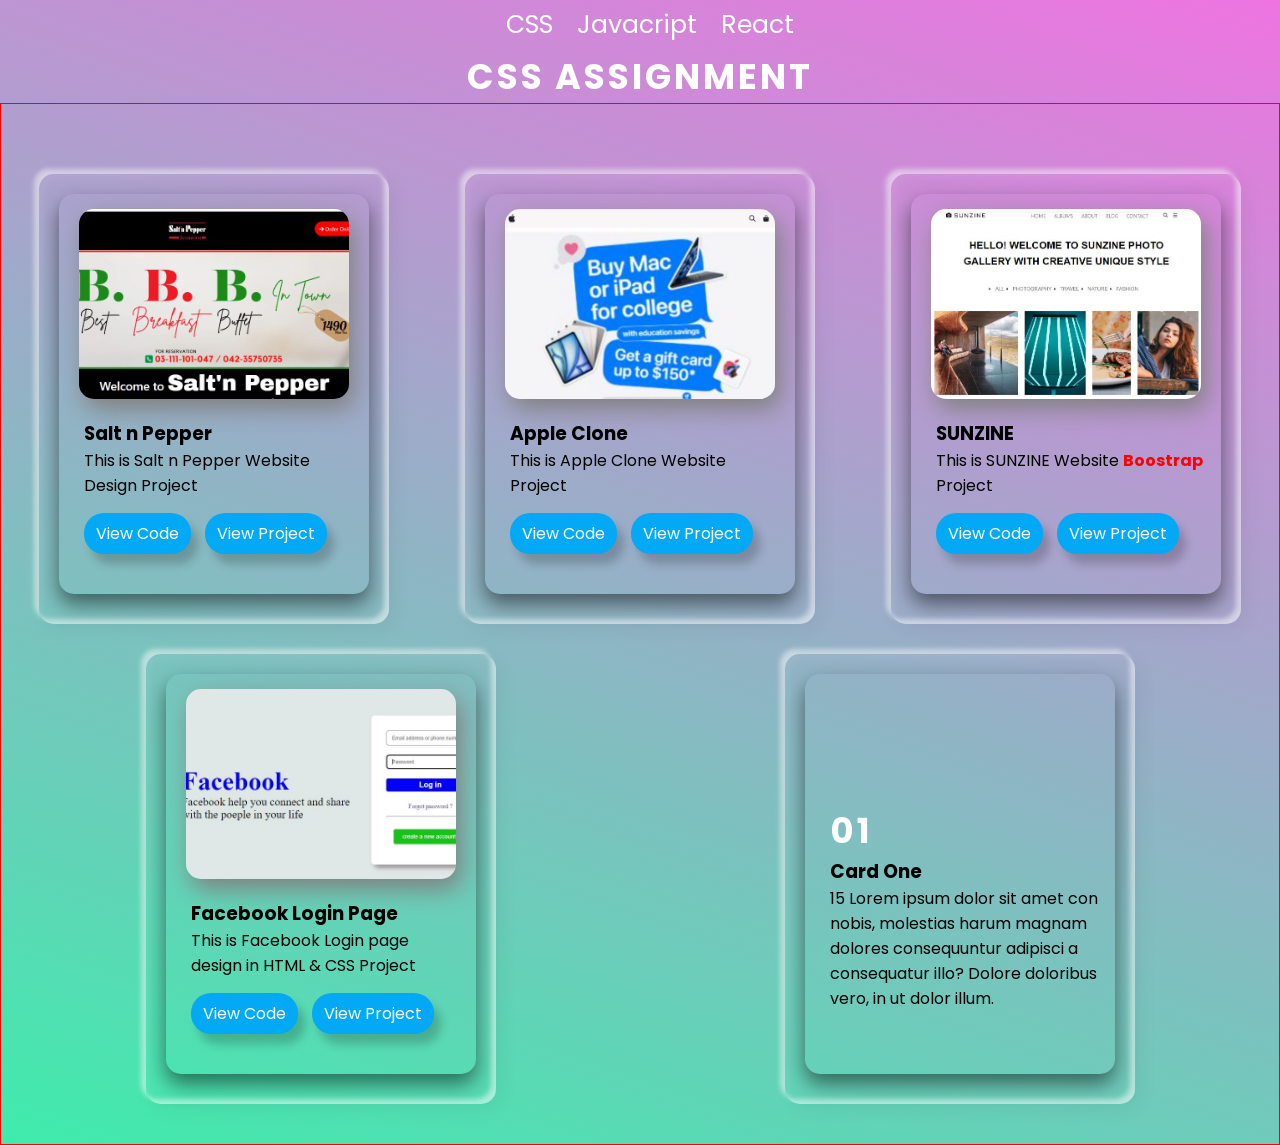
==== index.html @ 2d8a00dd "Assignment Portal" ====
<!DOCTYPE html>
<html lang="en">

<head>
    <meta charset="UTF-8">
    <meta name="viewport" content="width=device-width, initial-scale=1.0">
    <title>Portfolio</title>
    <link rel="stylesheet" href="./style.css">
</head>

<body>

    <div class="main">
       
        <nav>
            <ul>
                <li><a href="#CSS Html">CSS</a></li>
                <li><a href="">Javacript</a></li>
                <li><a href="">React</a></li>
            </ul>
        </nav>
        <h1 id="CSS">CSS ASSIGNMENT</h1>
    </div>
    <div class="container">

        <!-- Card:01 -->
        <div class="card">
            <div class="box">
                <div class="imgagecard1">
                </div>
                <div class="content">
                    <h3>Salt n Pepper</h3>
                    <p>This is Salt n Pepper Website Design Project</p>
                    <a href="https://github.com/Aftab299/smit-assignment/tree/main/Salt%20n%20Pepper">View Code</a>
                    <a href="./Salt n Pepper/index.html" id="btn">View Project</a>
                </div>
            </div>
        </div>
        <!-- Card:02 -->
        <div class="card">
            <div class="box">
                <div class="imgagecard2">
                </div>
                <div class="content">
                    <h3>Apple Clone</h3>
                    <p>This is  Apple Clone Website Project</p>
                    <a href="https://github.com/Aftab299/smit-assignment/tree/main/Apple%20Icon">View Code</a>
                    <a href="./Apple Icon/index.html" id="btn">View Project </a>
                </div>
            </div>
        </div>
        <!-- Card:03 -->
        <div class="card">
            <div class="box">
                <div class="imgagecard3">
                </div>
                <div class="content">
                    <h3>SUNZINE</h3>
                    <p>This is SUNZINE Website <span style="font-weight: bold; color: red;">Boostrap</span>  Project</p>
                    <a href="https://github.com/Aftab299/smit-assignment/tree/main/Sunzine">View Code</a>
                    <a href="./Sunzine/index.html" id="btn">View Project </a>
                </div>
            </div>
        </div>
        <!-- Card:04 -->
        <div class="card">
            <div class="box">
                <div class="imgagecard4">
                </div>
                <div class="content">
                    <h3>Facebook Login Page</h3>
                    <p>This is Facebook Login page design in HTML & CSS Project</p>
                    <a href="#">View Code</a>
                    <a href="https://aftab299.github.io/facebook-login/" id="btn">View Project</a>
                </div>
            </div>
        </div>
        <!-- Card:05 -->
        <div class="card">
            <div class="box">
                <div class="content">
                    <h1>01</h1>
                    <h3>Card One</h3>
                    <p>15 Lorem ipsum dolor sit amet con nobis, molestias harum magnam
                        dolores consequuntur adipisci a consequatur illo? Dolore doloribus vero, in ut dolor illum.</p>
                </div>

            </div>
        </div>
    </div>

</body>

</html>
---- style.css ----
@import url('https://fonts.googleapis.com/css2?family=Arvo:ital,wght@0,400;0,700;1,400;1,700&family=Francois+One&family=Manrope:wght@800&family=Poppins:ital,wght@0,100;0,200;0,300;0,400;0,500;0,600;0,700;0,800;0,900;1,100;1,200;1,300;1,400;1,500;1,600;1,700;1,800;1,900&display=swap');

* {
    margin: 0px;
    padding: 0px;
    box-sizing: border-box;
    font-family: "Poppins", sans-serif;
}

body {
    width: 100%;
    height: 100%;
    display: flex;
    flex-direction: column;
    align-items: center;
    align-content: center;
    background-color: #3EECAC;
    background-image: linear-gradient(19deg, #3EECAC 0%, #EE74E1 100%);

}
body h1{
    color: white;
    font-size: 35px;
    letter-spacing: 3px;
}
nav{
    width: 100%;
    display: flex;
    height: 50px;
    justify-content: center;
    align-items: center;

}
nav ul li{
    list-style: none;
    display: inline-block;
    padding-left: 20px;
    color: white;
    font-size: 25px;
}

nav ul li>a{
    text-decoration: none;
    color: white;
}
nav ul li:hover>a{
    text-decoration: none;
    color: red;
    box-shadow: 0px 6px 5px rgba(0, 0, 0, 0.05);
}
.container {
    display: flex;
    width: 100%;
    height: 100%;
    justify-content: center;
    align-items: center;
    max-width: 1400px;
    flex-wrap: wrap;
    padding: 40PX 0px;
     border:  1px solid red;
    display: flex;
    justify-content: space-around;


}

.container .card {
    position: relative;
    width: 350PX;
    height: 450px;
    box-shadow: inset 5px 5px 5px rgba(255, 255, 255, 0.05),
        inset -5px -5px 5px rgb(255, 255, 255, 0.5),
        5px 5px 20px rgb(0, 0, 0, 0.05),
        -5px -5px 5px rgb(255, 255, 255, 0.5);
    border-radius: 15px;
    margin-top: 30px;
}

.container .card .box {
    position: absolute;
    height: 400px;
    margin: 20px;
    display: flex;
    padding: 5px;
    padding-top: 15px;
    flex-direction: column;
    box-shadow: 0px 10px 20px rgb(0, 0, 0, 0.5);
    border-radius: 15px;
    display: flex;
    justify-content: center;
    align-items: center;
    transition: 0.5s;

}

.container .card .box .content {
    padding: 20px 10px 20px 20px;
    width: 100%;
    height: 50%;
    /* border: 1px solid red; */

}

.container .card .box .imgagecard1 {
    width: 90%;
    height: 50%;
    background-image: url(./images/salt.JPG);
    background-position: center;
    background-size: cover;
    border-radius: 15px;
    box-shadow: 5px 10px 25px gray;
}

.container .card .box .content a {
    position: relative;
    display: inline-block;
    padding: 8px 12px;
    background: #03a9f4;
    margin-top: 15px;
    /* margin-left:6px; */
    border-radius: 20px;
    text-decoration: none;
    font-weight: 400;
    color: #fff;
    box-shadow: 7px 10px 10px rgb(0, 0, 0, 0.2);

}

#btn {
    margin-left: 10px;
}

.container .card .box .content:hover a {
    background: #ff568f;
}

.container .card .box .content p {
    font-size: 1em;
    font-weight: 400;
    color: black;
    transition: 0.5s;

}

.container .card:hover .box {
    transform: translatey(-50px);
}

/* second Card image */
.container .card .box .imgagecard2 {
    width: 90%;
    height: 50%;
    background-image: url(./images/app2.JPG);
    background-position: center;
    background-size: cover;
    border-radius: 15px;
    box-shadow: 5px 10px 25px gray;
}

.container .card .box .imgagecard3 {
    width: 90%;
    height: 50%;
    background-image: url(./images/sunzine.JPG);
    background-position: center;
    background-size: cover;
    border-radius: 15px;
    box-shadow: 5px 10px 25px gray;
}

.container .card .box .imgagecard4 {
    width: 90%;
    height: 50%;
    background-image: url(./images/facebook.JPG);
    background-position: center;
    background-size: cover;
    border-radius: 15px;
    box-shadow: 5px 10px 25px gray;
}

@media only screen and (max-width:320px) {
    #btn {
        margin-left: 0px;
    }

    .container .card {
        position: relative;
        width: 320PX;
        height: 450px;

    }

}

@media only screen and (max-width:1024px) {
    .container .card {

        width: 315px;
    }
    #btn {
        margin-left: 0px;
    }
}
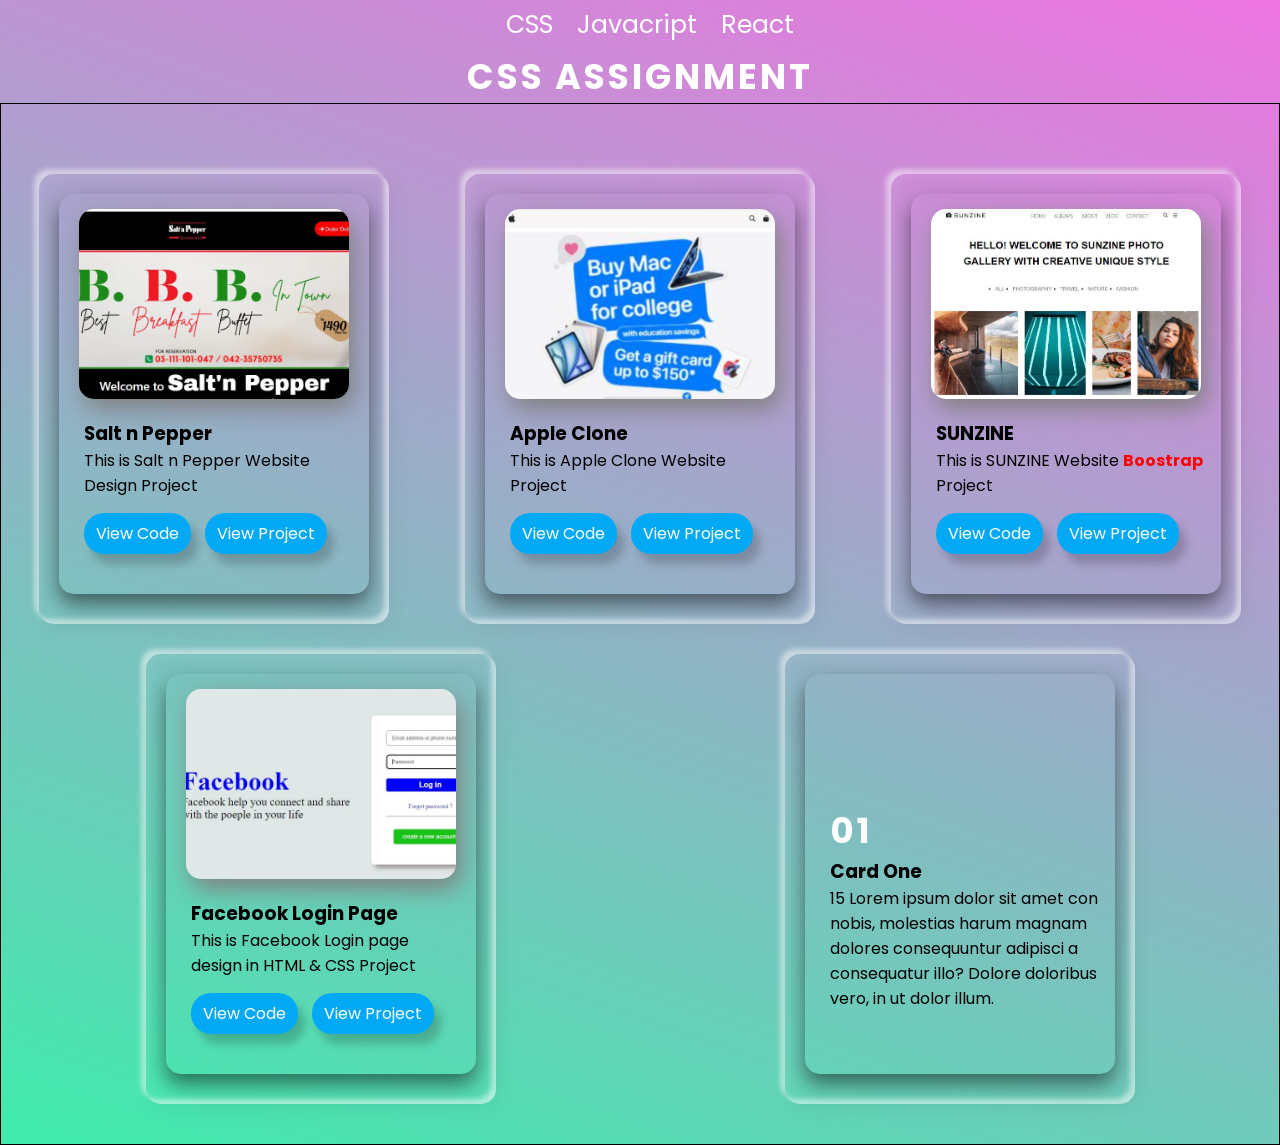
==== commit 7a1f9bf7: "Update index.html" ====
--- a/index.html
+++ b/index.html
@@ -31,7 +31,7 @@
                 <div class="content">
                     <h3>Salt n Pepper</h3>
                     <p>This is Salt n Pepper Website Design Project</p>
-                    <a href="https://github.com/Aftab299/smit-assignment/tree/main/Salt%20n%20Pepper">View Code</a>
+                    <a href="https://github.com/Aftab299/Assignment-Portal/tree/main/Salt%20n%20Pepper">View Code</a>
                     <a href="./Salt n Pepper/index.html" id="btn">View Project</a>
                 </div>
             </div>
--- a/style.css
+++ b/style.css
@@ -54,10 +54,10 @@
     height: 100%;
     justify-content: center;
     align-items: center;
-    max-width: 1400px;
+    max-width: 1500px;
     flex-wrap: wrap;
     padding: 40PX 0px;
-     border:  1px solid red;
+     border:  1px solid black;
     display: flex;
     justify-content: space-around;
 
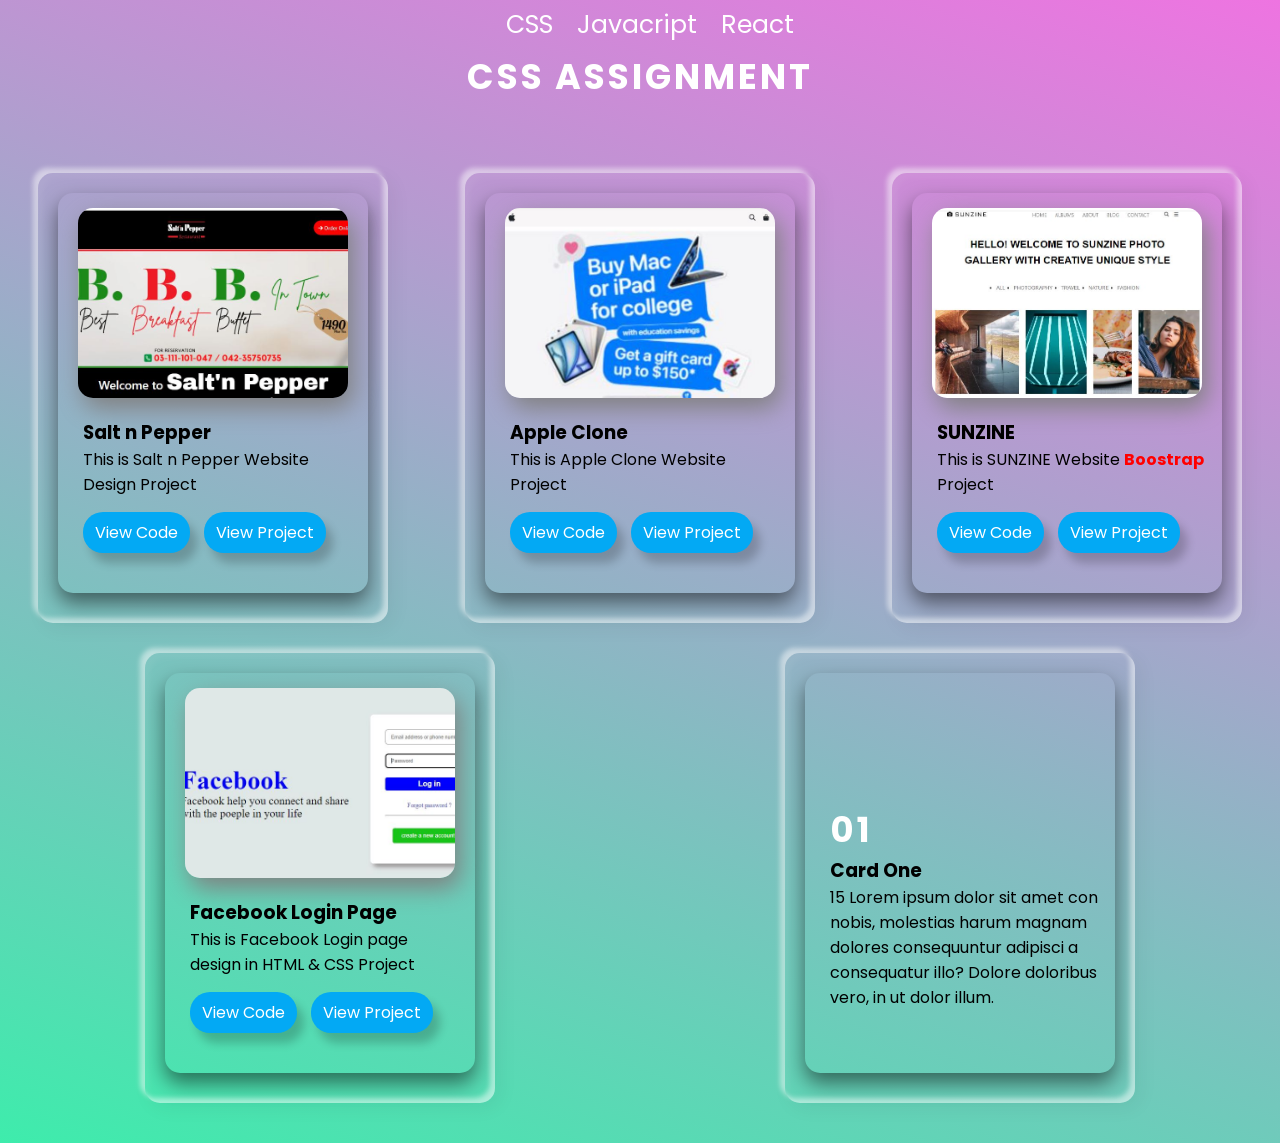
==== commit 4bad37e7: "Update index.html" ====
--- a/index.html
+++ b/index.html
@@ -44,7 +44,7 @@
                 <div class="content">
                     <h3>Apple Clone</h3>
                     <p>This is  Apple Clone Website Project</p>
-                    <a href="https://github.com/Aftab299/smit-assignment/tree/main/Apple%20Icon">View Code</a>
+                    <a href="https://github.com/Aftab299/Assignment-Portal/tree/main/Apple%20Icon">View Code</a>
                     <a href="./Apple Icon/index.html" id="btn">View Project </a>
                 </div>
             </div>
--- a/style.css
+++ b/style.css
@@ -54,10 +54,9 @@
     height: 100%;
     justify-content: center;
     align-items: center;
-    max-width: 1500px;
+    max-width: 1400px;
     flex-wrap: wrap;
     padding: 40PX 0px;
-     border:  1px solid black;
     display: flex;
     justify-content: space-around;
 
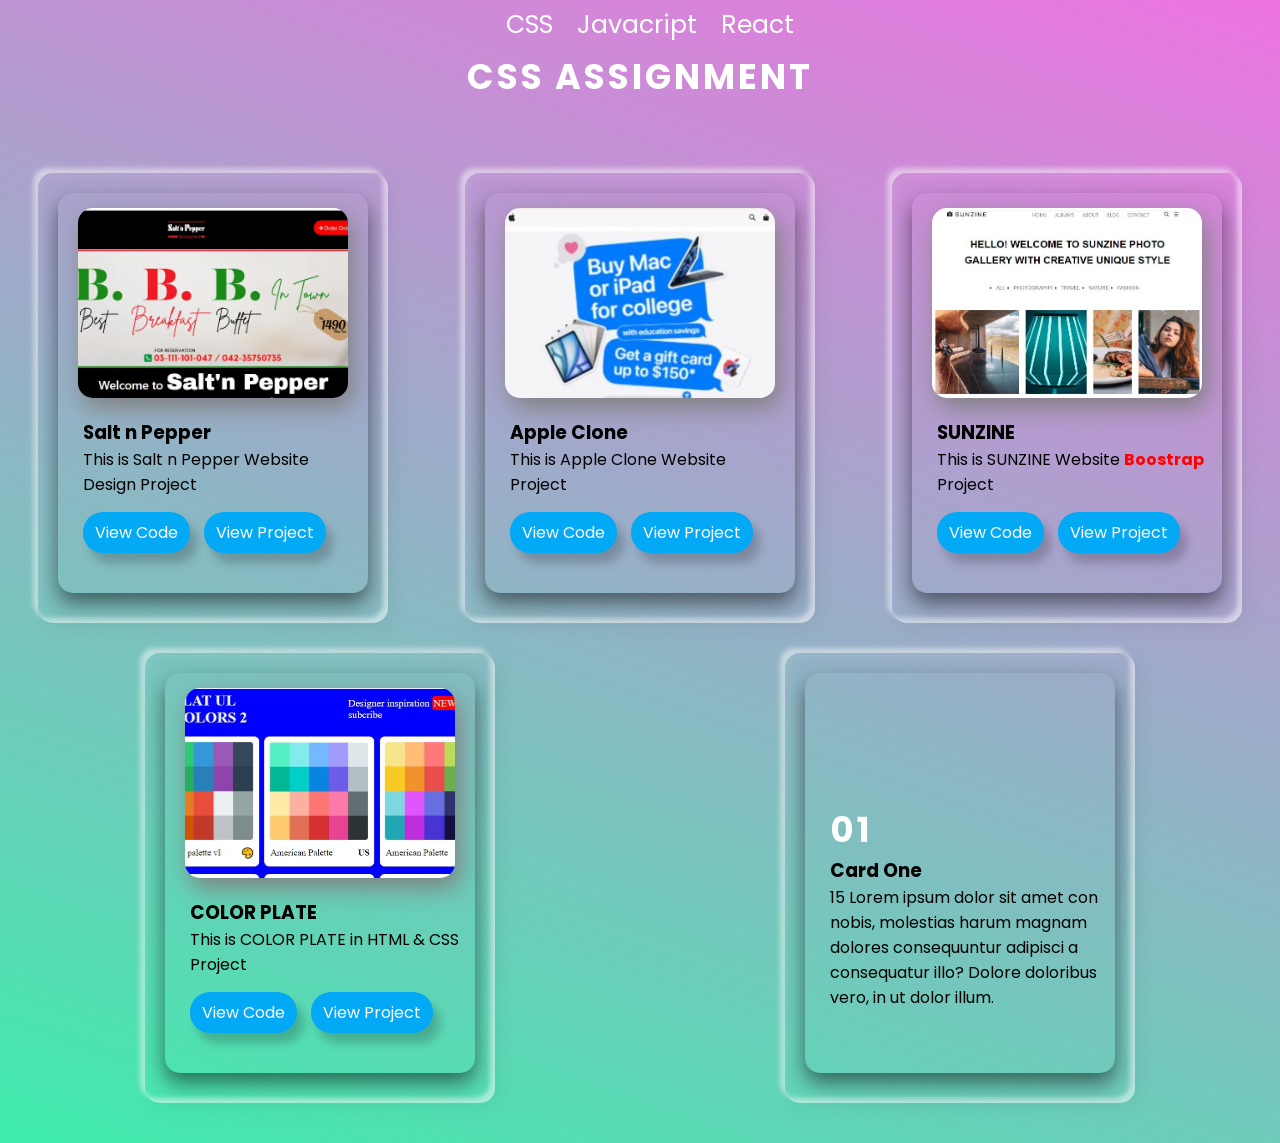
==== commit 03db5fba: "Color Plate" ====
--- a/index.html
+++ b/index.html
@@ -57,7 +57,7 @@
                 <div class="content">
                     <h3>SUNZINE</h3>
                     <p>This is SUNZINE Website <span style="font-weight: bold; color: red;">Boostrap</span>  Project</p>
-                    <a href="https://github.com/Aftab299/smit-assignment/tree/main/Sunzine">View Code</a>
+                    <a href="https://github.com/Aftab299/Assignment-Portal/tree/main/Sunzine">View Code</a>
                     <a href="./Sunzine/index.html" id="btn">View Project </a>
                 </div>
             </div>
@@ -68,10 +68,10 @@
                 <div class="imgagecard4">
                 </div>
                 <div class="content">
-                    <h3>Facebook Login Page</h3>
-                    <p>This is Facebook Login page design in HTML & CSS Project</p>
+                    <h3>COLOR PLATE</h3>
+                    <p>This is COLOR PLATE in HTML & CSS Project</p>
                     <a href="#">View Code</a>
-                    <a href="https://aftab299.github.io/facebook-login/" id="btn">View Project</a>
+                    <a href="./Color Plate/index.html" id="btn">View Project</a>
                 </div>
             </div>
         </div>
--- a/style.css
+++ b/style.css
@@ -169,7 +169,7 @@
 .container .card .box .imgagecard4 {
     width: 90%;
     height: 50%;
-    background-image: url(./images/facebook.JPG);
+    background-image: url(./images/color.JPG);
     background-position: center;
     background-size: cover;
     border-radius: 15px;
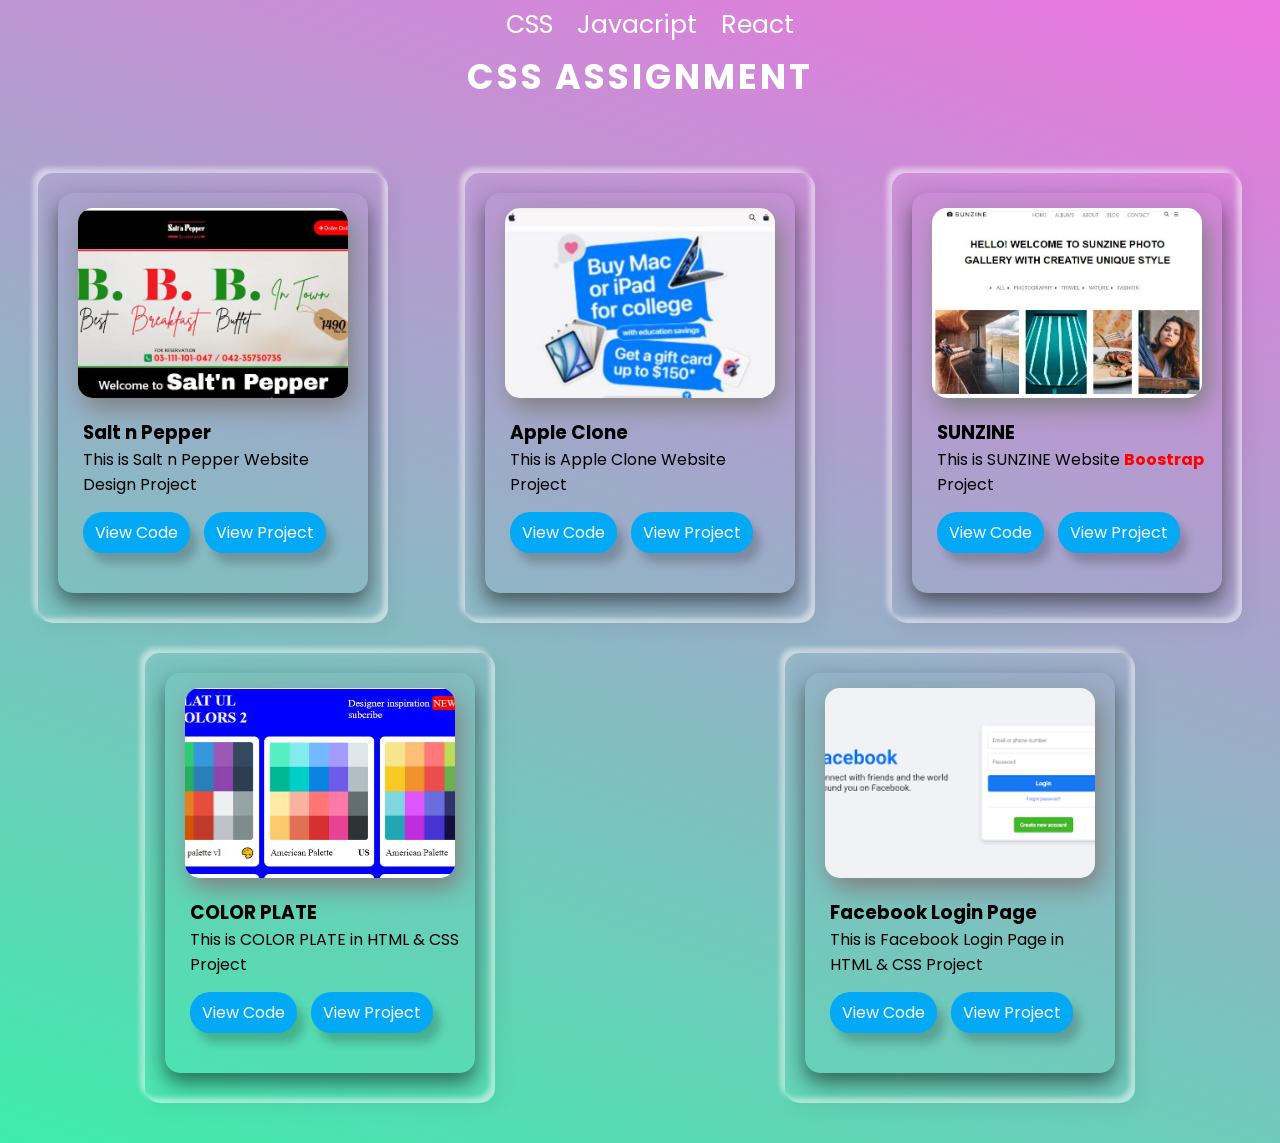
==== commit 7dcf36dc: "Changr" ====
--- a/index.html
+++ b/index.html
@@ -70,7 +70,7 @@
                 <div class="content">
                     <h3>COLOR PLATE</h3>
                     <p>This is COLOR PLATE in HTML & CSS Project</p>
-                    <a href="#">View Code</a>
+                    <a href="https://github.com/Aftab299/Assignment-Portal/tree/main/Color%20Plate">View Code</a>
                     <a href="./Color Plate/index.html" id="btn">View Project</a>
                 </div>
             </div>
@@ -78,13 +78,14 @@
         <!-- Card:05 -->
         <div class="card">
             <div class="box">
+                <div class="imgagecard5">
+                </div>
                 <div class="content">
-                    <h1>01</h1>
-                    <h3>Card One</h3>
-                    <p>15 Lorem ipsum dolor sit amet con nobis, molestias harum magnam
-                        dolores consequuntur adipisci a consequatur illo? Dolore doloribus vero, in ut dolor illum.</p>
+                    <h3>Facebook Login Page</h3>
+                    <p>This is Facebook Login Page in HTML & CSS Project</p>
+                    <a href="https://github.com/Aftab299/Assignment-Portal/tree/main/Color%20Plate">View Code</a>
+                    <a href="./Facebook-Login/index.html" id="btn">View Project</a>
                 </div>
-
             </div>
         </div>
     </div>
--- a/style.css
+++ b/style.css
@@ -54,7 +54,7 @@
     height: 100%;
     justify-content: center;
     align-items: center;
-    max-width: 1400px;
+    max-width: 1350px;
     flex-wrap: wrap;
     padding: 40PX 0px;
     display: flex;
@@ -175,7 +175,15 @@
     border-radius: 15px;
     box-shadow: 5px 10px 25px gray;
 }
-
+.container .card .box .imgagecard5 {
+    width: 90%;
+    height: 50%;
+    background-image: url(./images/book.png);
+    background-position: center;
+    background-size: cover;
+    border-radius: 15px;
+    box-shadow: 5px 10px 25px gray;
+}
 @media only screen and (max-width:320px) {
     #btn {
         margin-left: 0px;
